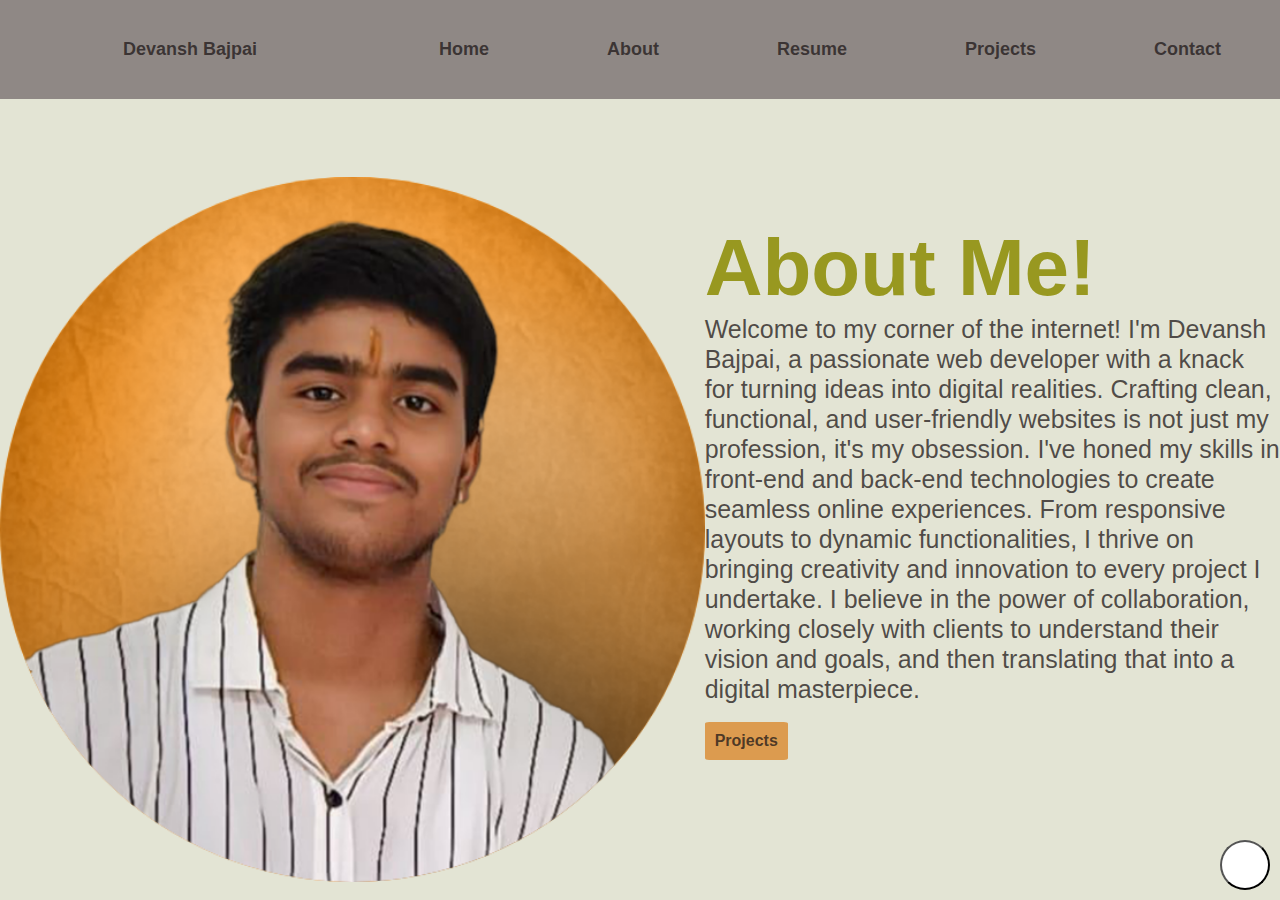
==== about.html @ 2b055c4d "first commit" ====
<!DOCTYPE html>
<html lang="en">
<head>
    <meta charset="UTF-8">
    <meta name="viewport" content="width=device-width, initial-scale=1.0">
    <link rel="icon" type="image/x-icon" href="assets/mepfp2.png">
    <title>About Me</title>
    <link rel="stylesheet" href="style.css">
    <link rel="stylesheet" href="https://cdnjs.cloudflare.com/ajax/libs/font-awesome/6.5.1/css/all.min.css" integrity="sha512-DTOQO9RWCH3ppGqcWaEA1BIZOC6xxalwEsw9c2QQeAIftl+Vegovlnee1c9QX4TctnWMn13TZye+giMm8e2LwA==" crossorigin="anonymous" referrerpolicy="no-referrer" />
</head>
<body>
    <div id="main">
        <button id="main-btn">
            <i class="fa-solid fa-moon"></i>
        </button>
        <nav>
            <ul>
                <li class="border main2"><a href="index.html">Devansh Bajpai</a></li>
                <li class="border"><a href="index.html">Home</a></li>
                <li class="border"><a href="about.html">About</a></li>
                <li class="border"><a href="https://drive.google.com/file/d/1j9O87nm6AtLeda7Q5r0SCO6-4-2sjEzZ/view" target="_blank">Resume</a></li>
                <li class="border"><a href="https://github.com/Devansh3067" target="_blank">Projects</a></li>
                <li class="border">Contact <i class="fa-solid fa-phone-flip"></i></li>
            </ul>
        </nav>
        <div id="page-2">
            <div class="image">
                <img src="assets/mepfp2.png" alt="">
            </div>
            <div class="text2">
                <h1>About Me!</h1>
                <p class="blog">Welcome to my corner of the internet! I'm Devansh Bajpai, a passionate web developer with a knack for turning ideas into digital realities. Crafting clean, functional, and user-friendly websites is not just my profession, it's my obsession.

                    I've honed my skills in front-end and back-end technologies to create seamless online experiences. From responsive layouts to dynamic functionalities, I thrive on bringing creativity and innovation to every project I undertake.
                    
                    I believe in the power of collaboration, working closely with clients to understand their vision and goals, and then translating that into a digital masterpiece.
                </p>
                <br>
                <a href="https://github.com/Devansh3067" target="_blank"><button id="btn-1">Projects</button></a>
            </div>
        </div>
    </div>
</body>
<script src="script.js"></script>
</html>
---- style.css ----
:root {
    --main-color: rgba(31, 25, 25, 0.767); /* Default color */
}
*{
    padding: 0;
    margin: 0;
    color:var(--main-color);
    font-family: Arial;
}
#main{
    /* color:black; */
    height:100vh;
    width:100vw;
    background-color: rgb(227, 228, 212);
}
#main-btn{
    position:fixed;
    right: 10px;
    bottom: 10px;
    height:50px;
    width:50px;
    font-size: large;
    background-color: white;
    padding:10px;
   
    border-radius: 50%;
    cursor:pointer;
}
#main-btn:hover::after {
    content: "Turn On Dark Mode";
    position: absolute;
    bottom: calc(100% + 5px);
    right: 0%;
    transform: translateX(-0%);
    background-color: rgba(0, 0, 0, 0.8);
    color: #fff;
    padding: 2px 8px;
    border-radius: 5px;
    font-size: 10px;
    white-space: nowrap;
    z-index: 999; 
    display: block; 
}
nav{
    background-color: rgba(124, 115, 115, 0.815);
}
ul{
    /* background-color: red; */
    height:11vh;
    display: flex;
    justify-content: space-around;
    align-items:center;
}
li{
    font-weight: bold;
    font-size: large;
    list-style: none;
}
a{
    text-decoration: none;
}
.main{
    padding : 0% 18.5%;
    /* background-color: red; */
}
.main2{
    padding : 0% 5%;
    /* background-color: red; */
}
.border{
    border: 2px solid transparent;
}
.border:hover{
    text-decoration: underline;
    cursor:pointer;
}
#page-2{
    /* background-color: red; */
    height:87vh;
    display: flex;
    justify-content: space-around;
    align-items: center;
}
.image{
    height:100%;
    display: flex;
    align-items: end;
    /* background-color: blue; */
}
.image img{
    height:90%;
    /* -webkit-transform: scaleX(-1);
  transform: scaleX(-1);  */
}
.text{
    line-height: 70px;
    /* background-color: red; */
}
.text p{
    font-size: 30px;
}
.text h1{
    font-size: 80px;
    color:rgb(152, 152, 32);
}
.text h3{
    font-size: 30px;
}
#btn-1{
    font-size:16px;
    font-weight: bold;
    background-color: rgba(218, 144, 59, 0.869);
    padding:10px;
    border:none;
    border-radius : 5%;
}
#btn-1:hover{
    cursor:pointer;
}
.text h5{
    font-size: 20px;
    font-weight: lighter;
}
.text i{
    font-size: 40px;
    padding-right:20px;
}
.text2{
    width:60%;
}
.text2 h1{
    font-size: 80px;
    color:rgb(152, 152, 32);
}
.text2 .blog{
    line-height: 120%;
    width: 100%;
    font-size: 25px;
}
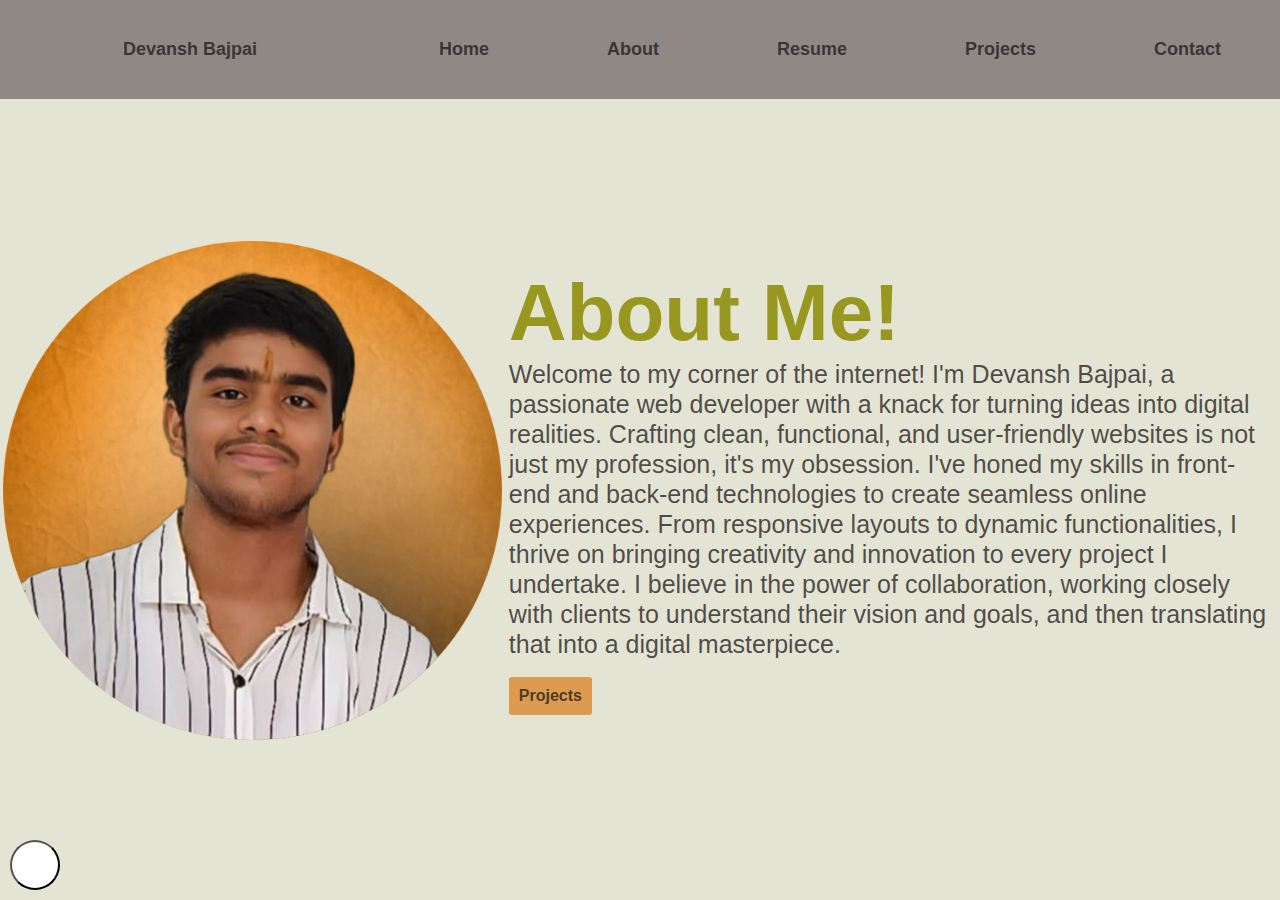
==== commit 242a3085: "added ChatBot" ====
--- a/about.html
+++ b/about.html
@@ -1,16 +1,45 @@
 <!DOCTYPE html>
 <html lang="en">
+
 <head>
     <meta charset="UTF-8">
     <meta name="viewport" content="width=device-width, initial-scale=1.0">
     <link rel="icon" type="image/x-icon" href="assets/mepfp2.png">
     <title>About Me</title>
     <link rel="stylesheet" href="style.css">
-    <link rel="stylesheet" href="https://cdnjs.cloudflare.com/ajax/libs/font-awesome/6.5.1/css/all.min.css" integrity="sha512-DTOQO9RWCH3ppGqcWaEA1BIZOC6xxalwEsw9c2QQeAIftl+Vegovlnee1c9QX4TctnWMn13TZye+giMm8e2LwA==" crossorigin="anonymous" referrerpolicy="no-referrer" />
+    <link rel="stylesheet" href="https://cdnjs.cloudflare.com/ajax/libs/font-awesome/6.5.1/css/all.min.css"
+        integrity="sha512-DTOQO9RWCH3ppGqcWaEA1BIZOC6xxalwEsw9c2QQeAIftl+Vegovlnee1c9QX4TctnWMn13TZye+giMm8e2LwA=="
+        crossorigin="anonymous" referrerpolicy="no-referrer" />
+    <style>
+        #tawkchat-minified-box {
+            bottom: auto !important;
+            /* Override bottom positioning */
+            top: 0;
+            /* Adjust the top position */
+            right: 20px;
+            /* Override right positioning */
+            left: 10px !important;
+            /* Adjust the left position */
+        }
+    </style>
 </head>
+<!--Start of Tawk.to Script-->
+<script type="text/javascript">
+    var Tawk_API = Tawk_API || {}, Tawk_LoadStart = new Date();
+    (function () {
+        var s1 = document.createElement("script"), s0 = document.getElementsByTagName("script")[0];
+        s1.async = true;
+        s1.src = 'https://embed.tawk.to/664ff5fc9a809f19fb34486a/1huk5hplj';
+        s1.charset = 'UTF-8';
+        s1.setAttribute('crossorigin', '*');
+        s0.parentNode.insertBefore(s1, s0);
+    })();
+</script>
+<!--End of Tawk.to Script-->
+
 <body>
     <div id="main">
-        <button id="main-btn">
+        <button id="mode-btn">
             <i class="fa-solid fa-moon"></i>
         </button>
         <nav>
@@ -18,7 +47,8 @@
                 <li class="border main2"><a href="index.html">Devansh Bajpai</a></li>
                 <li class="border"><a href="index.html">Home</a></li>
                 <li class="border"><a href="about.html">About</a></li>
-                <li class="border"><a href="https://drive.google.com/file/d/1j9O87nm6AtLeda7Q5r0SCO6-4-2sjEzZ/view" target="_blank">Resume</a></li>
+                <li class="border"><a href="https://drive.google.com/file/d/1j9O87nm6AtLeda7Q5r0SCO6-4-2sjEzZ/view"
+                        target="_blank">Resume</a></li>
                 <li class="border"><a href="https://github.com/Devansh3067" target="_blank">Projects</a></li>
                 <li class="border">Contact <i class="fa-solid fa-phone-flip"></i></li>
             </ul>
@@ -29,11 +59,16 @@
             </div>
             <div class="text2">
                 <h1>About Me!</h1>
-                <p class="blog">Welcome to my corner of the internet! I'm Devansh Bajpai, a passionate web developer with a knack for turning ideas into digital realities. Crafting clean, functional, and user-friendly websites is not just my profession, it's my obsession.
+                <p class="blog">Welcome to my corner of the internet! I'm Devansh Bajpai, a passionate web developer
+                    with a knack for turning ideas into digital realities. Crafting clean, functional, and user-friendly
+                    websites is not just my profession, it's my obsession.
 
-                    I've honed my skills in front-end and back-end technologies to create seamless online experiences. From responsive layouts to dynamic functionalities, I thrive on bringing creativity and innovation to every project I undertake.
-                    
-                    I believe in the power of collaboration, working closely with clients to understand their vision and goals, and then translating that into a digital masterpiece.
+                    I've honed my skills in front-end and back-end technologies to create seamless online experiences.
+                    From responsive layouts to dynamic functionalities, I thrive on bringing creativity and innovation
+                    to every project I undertake.
+
+                    I believe in the power of collaboration, working closely with clients to understand their vision and
+                    goals, and then translating that into a digital masterpiece.
                 </p>
                 <br>
                 <a href="https://github.com/Devansh3067" target="_blank"><button id="btn-1">Projects</button></a>
@@ -42,4 +77,5 @@
     </div>
 </body>
 <script src="script.js"></script>
+
 </html>--- a/style.css
+++ b/style.css
@@ -1,31 +1,36 @@
 :root {
-    --main-color: rgba(31, 25, 25, 0.767); /* Default color */
+    --main-color: rgba(31, 25, 25, 0.767);
+    /* Default color */
 }
-*{
+
+* {
     padding: 0;
     margin: 0;
-    color:var(--main-color);
+    color: var(--main-color);
     font-family: Arial;
 }
-#main{
+
+#main {
     /* color:black; */
-    height:100vh;
-    width:100vw;
+    height: 100vh;
+    width: 100vw;
     background-color: rgb(227, 228, 212);
 }
-#main-btn{
-    position:fixed;
-    right: 10px;
+
+#mode-btn {
+    position: fixed;
+    left: 10px;
     bottom: 10px;
-    height:50px;
-    width:50px;
+    height: 50px;
+    width: 50px;
     font-size: large;
     background-color: white;
-    padding:10px;
-   
+    padding: 10px;
+
     border-radius: 50%;
-    cursor:pointer;
+    cursor: pointer;
 }
+
 #main-btn:hover::after {
     content: "Turn On Dark Mode";
     position: absolute;
@@ -38,101 +43,123 @@
     border-radius: 5px;
     font-size: 10px;
     white-space: nowrap;
-    z-index: 999; 
-    display: block; 
+    z-index: 999;
+    display: block;
 }
-nav{
+
+nav {
     background-color: rgba(124, 115, 115, 0.815);
 }
-ul{
+
+ul {
     /* background-color: red; */
-    height:11vh;
+    height: 11vh;
     display: flex;
     justify-content: space-around;
-    align-items:center;
+    align-items: center;
 }
-li{
+
+li {
     font-weight: bold;
     font-size: large;
     list-style: none;
 }
-a{
+
+a {
     text-decoration: none;
 }
-.main{
-    padding : 0% 18.5%;
+
+.main {
+    padding: 0% 18.5%;
     /* background-color: red; */
 }
-.main2{
-    padding : 0% 5%;
+
+.main2 {
+    padding: 0% 5%;
     /* background-color: red; */
 }
-.border{
+
+.border {
     border: 2px solid transparent;
 }
-.border:hover{
+
+.border:hover {
     text-decoration: underline;
-    cursor:pointer;
+    cursor: pointer;
 }
-#page-2{
+
+#page-2 {
     /* background-color: red; */
-    height:87vh;
+    height: 87vh;
     display: flex;
     justify-content: space-around;
     align-items: center;
 }
-.image{
-    height:100%;
+
+.image {
+    height: 100%;
     display: flex;
-    align-items: end;
+    align-items: center;
     /* background-color: blue; */
 }
-.image img{
-    height:90%;
-    /* -webkit-transform: scaleX(-1);
-  transform: scaleX(-1);  */
+
+.image img {
+    height: 39vw;
+    /* width:39vw; */
+
 }
-.text{
+
+.text {
     line-height: 70px;
     /* background-color: red; */
 }
-.text p{
+
+.text p {
     font-size: 30px;
 }
-.text h1{
+
+.text h1 {
     font-size: 80px;
-    color:rgb(152, 152, 32);
+    color: rgb(152, 152, 32);
 }
-.text h3{
+
+.text h3 {
     font-size: 30px;
 }
-#btn-1{
-    font-size:16px;
+
+#btn-1 {
+    font-size: 16px;
     font-weight: bold;
     background-color: rgba(218, 144, 59, 0.869);
-    padding:10px;
-    border:none;
-    border-radius : 5%;
+    padding: 10px;
+    border: none;
+    border-radius: 5%;
 }
-#btn-1:hover{
-    cursor:pointer;
+
+#btn-1:hover {
+    cursor: pointer;
 }
-.text h5{
+
+.text h5 {
     font-size: 20px;
     font-weight: lighter;
 }
-.text i{
+
+.text i {
     font-size: 40px;
-    padding-right:20px;
+    padding-right: 20px;
 }
-.text2{
-    width:60%;
+
+.text2 {
+    width: 60%;
 }
-.text2 h1{
+
+.text2 h1 {
     font-size: 80px;
-    color:rgb(152, 152, 32);
+    color: rgb(152, 152, 32);
 }
-.text2 .blog{
+
+.text2 .blog {
     line-height: 120%;
     width: 100%;
     font-size: 25px;
